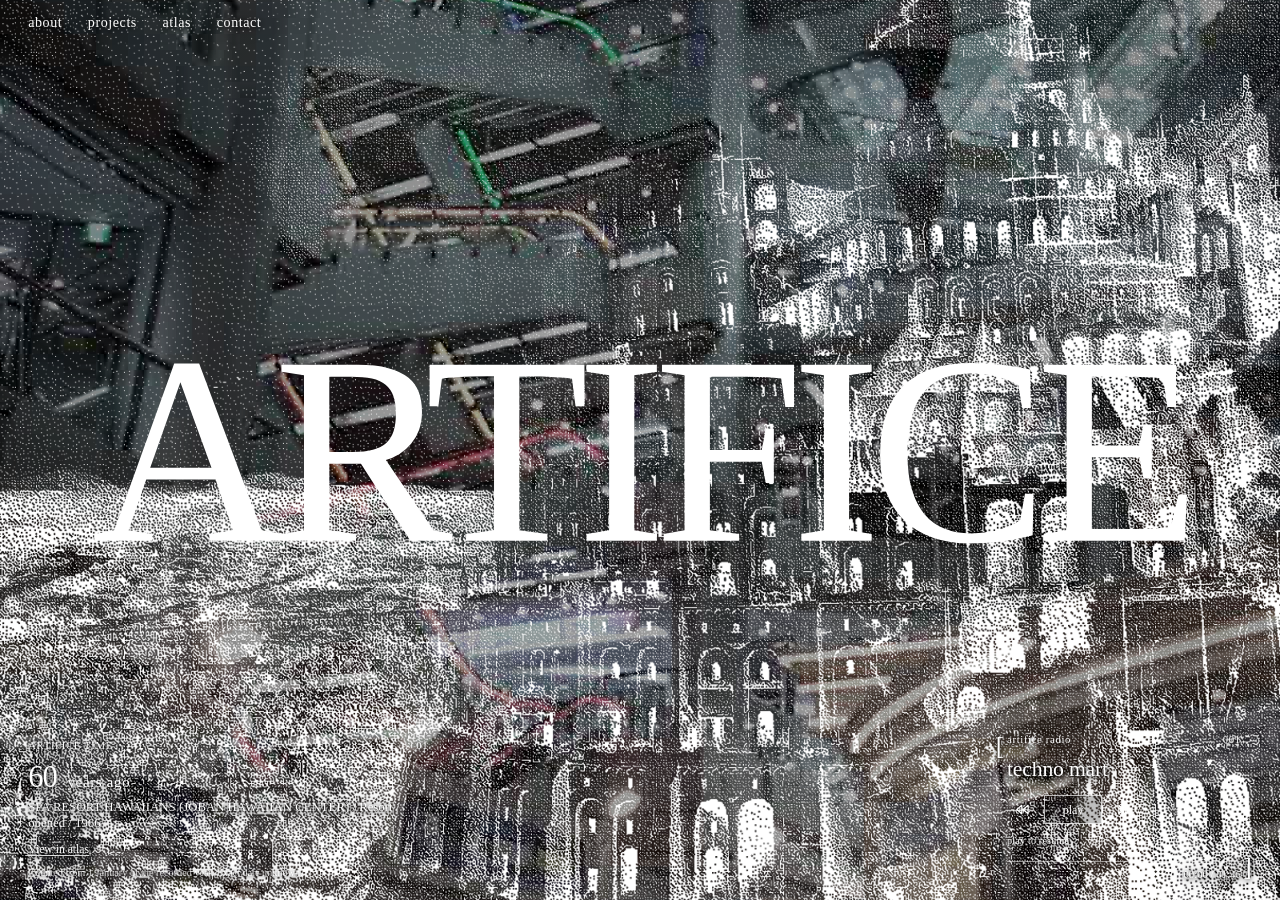
==== index.html @ b35814a7 "Show whole years ago on homepage architecture clock" ====
<!doctype html>
<html lang="en">
  <head>
    <meta charset="UTF-8" />
    <meta name="viewport" content="width=device-width, initial-scale=1.0" />
    <meta
      name="description"
      content="ARTIFICE is an architectural and artistic research practice studying the absurd world we have inherited."
    />
    <meta name="theme-color" content="#111111" />
    <title>ARTIFICE</title>
    <link rel="stylesheet" href="styles.css?v=20261010-radio-brackets" />
    
  <link rel="stylesheet" href="mobile-v3.css?v=3"><link rel="icon" type="image/svg+xml" href="favicon-artifice-a-20261012.svg"><link rel="shortcut icon" type="image/svg+xml" href="favicon-artifice-a-20261012.svg"></head>

  <body class="home-page">
    <header class="site-header">
      <a class="wordmark" href="#top" aria-label="ARTIFICE, home">
        <span>ARTIFICE</span>
      </a>
      <nav aria-label="Main navigation">
        <a href="about.html">about</a>
        <a href="projects.html">projects</a>
        <a href="atlas.html">atlas</a>
        <a href="contact.html">contact</a>
      </nav>
    </header>

    <main id="top">
      <section class="hero" aria-labelledby="hero-title">
        <video
          class="hero-film"
          autoplay
          muted
          loop
          playsinline
          preload="none"
          poster="assets/home-preview.jpg"
          aria-hidden="true"
        >
          <source data-src="assets/home-film.mp4" type="video/mp4" />
        </video>
        <div class="hero-film-mobile" aria-hidden="true"></div>
        <div class="hero-babel-overlay" aria-hidden="true"></div>
        <div class="film-shade" aria-hidden="true"></div>
        <div class="hero-content">
          <h1 id="hero-title">ARTIFICE</h1>
        </div>
        <aside class="artifice-time" aria-label="ARTIFICE time archive">
          <p class="time-small">ARTIFICE TIME <span class="time-sequence" id="time-sequence">01</span></p>
          <p class="time-elapsed"><span id="time-elapsed">0</span><span class="time-unit"> years ago</span></p>
          <p class="time-place" id="time-place">Architecture, time and memory</p>
          <a class="time-link" id="time-link" href="atlas.html">View in atlas</a>
          <p class="time-method">Counted from 1 January of the recorded year. Exact date unknown.</p>
        </aside>
        <div class="artifice-radio radio-bracketed-home" aria-label="ARTIFICE radio"><span class="home-radio-open" aria-hidden="true">[</span>
          <p class="radio-small">artifice radio <span id="radio-sequence">001</span></p>
          <p class="radio-track">techno mart</p>
          <div class="radio-controls">
            <button class="radio-skip" id="radio-previous" type="button" aria-label="Previous recording" title="Previous recording"><svg class="radio-control-icon" viewBox="0 0 24 24" width="17" height="17" fill="none" stroke="currentColor" stroke-width="1.7" stroke-linejoin="round" stroke-linecap="square" aria-hidden="true"><path d="M11 6 4 12l7 6V6Zm9 0-7 6 7 6V6Z"/></svg></button>
            <button class="sound-toggle" id="sound-toggle" type="button" aria-label="Play recording" aria-pressed="false">play</button>
            <button class="radio-skip" id="radio-next" type="button" aria-label="Next recording" title="Next recording"><svg class="radio-control-icon" viewBox="0 0 24 24" width="17" height="17" fill="none" stroke="currentColor" stroke-width="1.7" stroke-linejoin="round" stroke-linecap="square" aria-hidden="true"><path d="m4 6 7 6-7 6V6Zm9 0 7 6-7 6V6Z"/></svg></button>
          </div>
          <p class="radio-status" id="radio-status" role="status">press play to listen</p>
          <div class="radio-progress" aria-hidden="true"><div id="radio-progress-fill"></div></div>
          <p class="radio-clock" id="radio-clock">00:00 / 00:00</p><span class="home-radio-close" aria-hidden="true">]</span>
        </div>
        <audio id="home-soundtrack" src="assets/artifice-ambient.mp3" preload="metadata" autoplay loop></audio>
      </section>
    </main>
    <script>
      const film = document.querySelector(".hero-film");
      const desktopFilm = window.matchMedia("(min-width: 781px) and (prefers-reduced-motion: no-preference)");
      function startDesktopFilm() {
        if (!desktopFilm.matches) return;
        const source = film.querySelector("source");
        if (!source.src) {
          source.src = source.dataset.src;
          film.load();
        }
        film.playbackRate = 0.5;
        film.play().catch(() => {});
      }
      startDesktopFilm();
      desktopFilm.addEventListener("change", startDesktopFilm);

      // The Atlas records years, not complete construction dates. Count
      // from January 1 of the recorded year as an explicit convention.
      // Nine decimals ensure that the time visibly changes in real time.
      import("./content/places.js?v=20261010-photos-142").then(({ seedPlaces }) => {
        const candidates = seedPlaces.filter(place =>
          Number.isInteger(place.clockYear ?? Number(place.year)) &&
          (place.clockYear ?? Number(place.year)) <= new Date().getFullYear() &&
          (place.clockYear ?? Number(place.year)) >= 1800 &&
          place.id && place.name
        );
        const timeElapsed = document.getElementById("time-elapsed");
        const timePlace = document.getElementById("time-place");
        const timeLink = document.getElementById("time-link");
        const sequence = document.getElementById("time-sequence");
        if (!candidates.length) {
          timeElapsed.textContent = "ARCHIVE IN PROGRESS";
          document.querySelector(".time-unit").hidden = true;
          return;
        }

        const averageYearMilliseconds = 365.2425 * 24 * 60 * 60 * 1000;
        let queue = [];
        let activePlace = null;
        let counter = 0;
        function updateElapsed() {
          if (!activePlace || document.hidden) return;
          const startingPoint = Date.UTC((activePlace.clockYear ?? Number(activePlace.year)), 0, 1);
          const years = Math.max(0, (Date.now() - startingPoint) / averageYearMilliseconds);
          timeElapsed.textContent = String(Math.floor(years));
        }
        function nextPlace() {
          if (!queue.length) {
            queue = [...candidates];
            for (let i = queue.length - 1; i > 0; i--) {
              const j = Math.floor(Math.random() * (i + 1));
              [queue[i], queue[j]] = [queue[j], queue[i]];
            }
          }
          if (queue.length > 1 && activePlace && queue[queue.length - 1].id === activePlace.id) {
            [queue[0], queue[queue.length - 1]] = [queue[queue.length - 1], queue[0]];
          }
          activePlace = queue.pop();
          timePlace.textContent = activePlace.name.toUpperCase() + " / " + (activePlace.clockEvent || "Construction / opening") + " / " + (activePlace.clockYear ?? activePlace.year);
          timeLink.href = "atlas-place.html?id=" + encodeURIComponent(activePlace.id);
          sequence.textContent = String(++counter).padStart(2, "0");
          updateElapsed();
        }
        nextPlace();
        setInterval(updateElapsed, 50);
        setInterval(nextPlace, 5000);
        document.addEventListener("visibilitychange", updateElapsed);
      }).catch(() => {
        document.getElementById("time-elapsed").textContent = "ATLAS UNAVAILABLE";
        document.querySelector(".time-unit").hidden = true;
      });
    </script>
  <script defer src="scripts/radio-v3.js?v=20261012-radio-baseline6"></script>
  </body>
</html>
---- styles.css ----
:root { --page-pad: clamp(1rem, 2.2vw, 2rem); }
* { box-sizing: border-box; }
html, body { width: 100%; min-height: 100%; margin: 0; background: #fff; }
body { color: #fff; font-family: "Times New Roman", Times, serif; }
.home-page { height: 100svh; overflow: hidden; }
.site-header { position: fixed; z-index: 10; top: 0; left: 0; width: 100%; display: flex; align-items: center; justify-content: space-between; padding: .85rem var(--page-pad); color: #fff; }
.wordmark, nav span, nav a { color: inherit; font-size: .82rem; letter-spacing: .04em; text-decoration: none; text-transform: uppercase; }
.wordmark { display: flex; align-items: baseline; gap: .55rem; font-weight: 400; }
.wordmark span:first-child { font-weight: 400; }
.wordmark span:last-child { font-size: .68rem; }
nav { display: flex; gap: clamp(.8rem, 2vw, 2rem); }
nav span, nav a { opacity: .76; font-weight: 400; text-transform: none; }
nav a:hover, nav a:focus-visible, nav a[aria-current="page"] { opacity: 1; }
.hero { position: relative; width: 100%; height: 100svh; overflow: hidden; background: #050505; }
.hero-film, .hero-film-mobile { position: absolute; inset: 0; width: 100%; height: 100%; object-fit: cover; object-position: center; filter: saturate(.76) contrast(1.05) brightness(.72); }
.hero-film-mobile { display: none; background-position: center; background-size: cover; }
.film-shade { position: absolute; inset: 0; background: radial-gradient(circle at center, rgba(0,0,0,.04), rgba(0,0,0,.28)), rgba(0,0,0,.08); }
.hero-content { position: absolute; z-index: 2; top: 50%; left: 50%; width: min(88vw, 54rem); max-height: calc(100svh - 7rem); display: flex; flex-direction: column; align-items: center; gap: 3rem; transform: translate(-50%, -50%); }
.hero h1 { margin: 0; font-size: clamp(4.2rem, 8.5vw, 8rem); font-weight: normal; font-synthesis: none; line-height: .8; letter-spacing: -.025em; text-align: center; }
.manifesto { width: 100%; overflow: auto; font-size: clamp(1rem, 1.35vw, 1.22rem); line-height: 1.25; text-align: left; text-shadow: 0 1px 6px rgba(0,0,0,.55); scrollbar-width: none; }
.manifesto::-webkit-scrollbar { display: none; }
.manifesto p { break-inside: avoid; margin: 0; }
.manifesto-lead { margin-bottom: 1.2em !important; font-size: inherit; line-height: inherit; }
.manifesto-lead span { display: block; }
.manifesto-lead span + span { margin-top: 0; }
.closing-statement { padding-top: 0; }
.hero-caption { position: absolute; z-index: 2; bottom: var(--page-pad); left: var(--page-pad); margin: 0; font-size: .78rem; }
.sound-toggle { position: absolute; z-index: 3; right: var(--page-pad); bottom: calc(var(--page-pad) + env(safe-area-inset-bottom)); padding: 0; border: 0; background: none; color: #fff; font: .82rem "Times New Roman", Times, serif; cursor: pointer; }
.sound-toggle:hover, .sound-toggle:focus-visible { text-decoration: underline; text-underline-offset: .2em; }
.contact-page { min-height: 100svh; height: auto; overflow: visible; background: #fff; color: #111; }
.contact-page .site-header { color: #111; }
.contact-content { min-height: 100svh; padding: 20svh clamp(2rem, 4vw, 5rem) 5rem; display: grid; grid-template-columns: minmax(0, 1fr) minmax(0, 1fr); align-items: center; gap: clamp(2rem, 6vw, 7rem); }
.contact-list { display: flex; flex-direction: column; align-items: flex-start; gap: clamp(2rem, 5vh, 3.5rem); }
.contact-entry { display: flex; flex-direction: column; align-items: flex-start; gap: .55rem; }
.contact-entry h1, .contact-entry h2 { margin: 0; font-size: clamp(1rem, 1.25vw, 1.35rem); font-weight: 400; line-height: 1.15; }
.contact-entry a { color: inherit; font-size: clamp(1rem, 1.25vw, 1.35rem); text-decoration: none; }
.contact-instagram { color: inherit; font-size: clamp(1rem, 1.25vw, 1.35rem); text-decoration: none; }
.contact-entry a:hover, .contact-entry a:focus-visible, .contact-instagram:hover, .contact-instagram:focus-visible { text-decoration: underline; text-underline-offset: .2em; }
.contact-photo { display: block; width: min(100%, 32rem); height: auto; justify-self: center; align-self: start; }
.about-content { min-height: 100svh; padding: 33svh clamp(2rem, 4vw, 5rem) 5rem; font-size: clamp(1.5rem, 2.05vw, 2.25rem); line-height: 1.23; }
.about-content p { margin: 0; }
.about-members { margin-bottom: 3.4em; }
.about-location { margin-bottom: 1.2em !important; }
.about-podcast { max-width: 34rem; }
.about-podcast a { color: inherit; text-decoration: none; }
.about-podcast a:hover, .about-podcast a:focus-visible { text-decoration: underline; text-underline-offset: .12em; }
.podcast-platforms { display: inline-block; margin-top: .5em; }
.projects-page { overflow: auto; height: auto; min-height: 100svh; }
.project-content { padding: clamp(8rem, 17vh, 14rem) var(--page-pad) 7rem; }
.project-heading { margin-bottom: 2rem; }
.project-heading p { margin: 0 0 .45rem; font-size: .8rem; }
.project-heading h1 { margin: 0; font-size: clamp(2.3rem, 4.7vw, 5rem); font-weight: 400; line-height: 1; }
.project-gallery { width: 100%; }
.project-frame { width: 100%; height: min(56svh, 36rem, 34vw); display: flex; justify-content: center; align-items: center; overflow: hidden; cursor: e-resize; }
.project-frame img { display: block; width: auto; height: 100%; max-width: 100%; object-fit: contain; }
.project-frame:focus-visible { outline: 1px solid currentColor; outline-offset: .3rem; }
.project-gallery-meta { display: flex; align-items: baseline; gap: 1.4rem; padding-top: .65rem; font-size: .8rem; }
.project-counter { font-variant-numeric: tabular-nums; white-space: nowrap; }
.project-caption { color: #555; }
.project-description { margin-top: 5rem; max-width: 52rem; font-size: clamp(1.05rem, 1.3vw, 1.3rem); line-height: 1.35; }
.project-description p { margin: 0 0 1.2em; }
@media (max-width: 780px) {
  .site-header { align-items: flex-start; }
  nav { display: grid; gap: .08rem; text-align: right; }
  .wordmark { display: grid; gap: 0; }
  .hero-film { display: none; }
  .hero-film-mobile { display: block; background-image: url("assets/home-film-mobile.webp"); }
  .hero-content { top: 5.5rem; bottom: 2rem; left: 50%; width: calc(100% - 2 * var(--page-pad)); max-height: none; justify-content: center; gap: 2rem; transform: translateX(-50%); }
  .hero h1 { font-size: clamp(3.5rem, 18vw, 5.5rem); line-height: .8; }
  .manifesto { overflow: auto; font-size: clamp(.8rem, 3vw, .95rem); line-height: 1.2; scrollbar-width: none; }
  .manifesto p { margin-bottom: 0; }
  .manifesto-lead { margin-bottom: 1.2em !important; }
  .hero-caption { display: none; }
  .sound-toggle { bottom: calc(1rem + env(safe-area-inset-bottom)); }
  .contact-content { display: flex; flex-direction: column; align-items: flex-start; gap: 2rem; padding: 25svh var(--page-pad) 3rem; }
  .contact-list { gap: 1.5rem; }
  .contact-entry { gap: .35rem; }
  .contact-photo { width: 100%; max-height: 28svh; object-fit: cover; object-position: center 70%; }
  .about-content { padding: 27svh var(--page-pad) 3rem; font-size: clamp(1.35rem, 5vw, 1.8rem); }
  .about-members { margin-bottom: 2.7em; }
  .project-content { padding-top: 22svh; padding-bottom: 4rem; }
  .project-heading h1 { font-size: clamp(2.1rem, 9vw, 3.3rem); }
  .project-frame { height: 43svh; cursor: pointer; }
  .project-gallery-meta { gap: .8rem; }
  .project-description { margin-top: 3rem; }
}
@media (prefers-reduced-motion: reduce) { .hero-film { display: none; } .hero-film-mobile { display: block; background-image: url("assets/home-preview.jpg"); } }

/* Dialogue Machine project: compact top spacing and Atlas place link */
.projects-page .project-content{padding-top:clamp(5.8rem,9vh,7.8rem)}
.project-atlas-link{display:inline-flex;align-items:center;gap:.4rem;color:inherit;text-decoration:none;border-bottom:1px solid transparent}
.project-atlas-link:hover,.project-atlas-link:focus-visible{border-bottom-color:currentColor}
.project-atlas-dot{display:inline-block;width:8px;height:8px;flex:none;background:#ce231a;border-radius:50%}
@media(max-width:780px){.projects-page .project-content{padding-top:clamp(7rem,16svh,9rem)}}

/* Automatic ARTIFICE projects index (edit content/projects.js, not this markup) */
.project-index-section{padding-top:5rem;max-width:62rem}
.project-index-section h2{margin:0 0 1rem;font-size:.85rem;font-weight:normal;text-transform:uppercase;letter-spacing:.05em}
.project-index{display:grid;grid-template-columns:repeat(2,minmax(0,1fr));gap:.4rem 2.5rem}
.project-index a{display:block;padding:.9rem 0;border-top:1px solid #ccc;text-decoration:none;color:inherit;font-size:1.05rem}
.project-index a[aria-current="page"]{color:#666}
.project-index a:hover,.project-index a:focus-visible{background:#f8ed9a}
.atlas-place-figure{margin:0;max-width:100%}
.atlas-place-figure img{display:block;width:100%;height:auto;max-height:65svh;object-fit:contain}
.atlas-place-figure figcaption{margin-top:.6rem;font-size:.85rem}
.atlas-place-image-nav{display:flex;justify-content:space-between;align-items:center;gap:1rem;margin:1rem 0}
.atlas-place-image-nav button{background:#fff;border:0;border-bottom:1px solid #111;color:inherit;font:inherit;cursor:pointer}
.atlas-place-image-nav button[hidden]{display:none}
.atlas-place-no-images{padding:6rem 0;border-top:1px solid #ddd;border-bottom:1px solid #ddd}
@media(max-width:780px){.project-index{grid-template-columns:1fr}.project-index-section{padding-top:3rem}}

/* A quiet About page: white, unframed text that moves through the page. */
html,body{background:#fff}
.about-poem-page{background:#fff;color:#111}
.about-poem{padding:clamp(8rem,17vh,12rem) var(--page-pad) clamp(7rem,16vh,12rem);width:100%;overflow:hidden}
.about-poem-title{font-size:clamp(1.7rem,2.5vw,2.6rem);font-weight:400;letter-spacing:-.015em;margin:0 0 clamp(5rem,12vh,9rem)}
.about-poem-grid,.about-fragments,.about-people-cloud{display:grid;grid-template-columns:repeat(12,minmax(0,1fr));column-gap:clamp(.4rem,1vw,1.5rem)}
.about-poem-grid p,.about-fragments p,.about-people-cloud p{margin:0;font-weight:400}
.poem-fragment{line-height:1.03;letter-spacing:-.025em}
.poem-artifices{grid-column:2 / 8;font-size:clamp(2.3rem,4.3vw,5rem)}
.poem-memory{grid-column:7 / 13;font-size:clamp(1.7rem,3.1vw,3.5rem);margin-top:clamp(6rem,14vh,13rem)!important}
.poem-ruins{grid-column:3 / 10;font-size:clamp(2rem,4vw,4.5rem);margin-top:clamp(9rem,21vh,20rem)!important;line-height:1.08}
.about-fragments{margin-top:clamp(11rem,24vh,23rem);row-gap:clamp(6rem,13vh,13rem)}
.about-fragment{font-size:clamp(1.18rem,1.7vw,1.72rem);line-height:1.32;letter-spacing:-.01em}
.about-fragment-first{grid-column:2 / 7}
.about-fragment-second{grid-column:8 / 13}
.about-fragment-third{grid-column:4 / 10}
.about-people-cloud{margin-top:clamp(11rem,22vh,22rem);row-gap:clamp(7rem,16vh,16rem)}
.about-names{grid-column:2 / 7;font-size:clamp(1.35rem,2.1vw,2.25rem);line-height:1.2}
.about-names span{color:#666;font-size:.8em}
.about-cities{grid-column:9 / 12;font-size:clamp(1.1rem,1.45vw,1.5rem);line-height:1.4}
.about-podcast-cloud{grid-column:4 / 10;font-size:clamp(1.1rem,1.5vw,1.55rem);line-height:1.28}
.about-podcast-links{display:flex;gap:1.5rem;margin-top:1.5rem;flex-wrap:wrap;font-size:.82em}
.about-podcast-links a,.about-podcast-links a:visited{color:#0000ee;text-decoration:underline;text-underline-offset:0}
.about-contact-cloud a{color:inherit;text-decoration:none}
.about-podcast-links a:hover,.about-contact-cloud a:hover,.about-podcast-links a:focus-visible,.about-contact-cloud a:focus-visible{text-decoration:underline;text-underline-offset:.15em}
.about-contact-cloud{grid-column:7 / 13;font-size:clamp(1.25rem,2vw,2rem);overflow-wrap:anywhere}
/* Other pages maintain white backgrounds rather than the previous cream. */
.research-notes-page{background:#fff;color:#111}
.research-notes{padding:clamp(8rem,17vh,12rem) var(--page-pad) 10rem}
.research-notes h1{font-size:clamp(1.8rem,2.5vw,2.5rem);font-weight:400;margin:0 0 8rem}
.research-lead{font-size:clamp(1.7rem,3.2vw,3.6rem);max-width:800px;line-height:1.12;letter-spacing:-.025em;margin:0 0 12rem 10%}
.research-sites{display:grid;grid-template-columns:repeat(12,minmax(0,1fr));row-gap:8rem}
.research-sites article{grid-column:2 / 7}
.research-sites article:nth-child(2){grid-column:7 / 12}
.research-sites article:nth-child(3){grid-column:4 / 10}
.research-sites h2{font-size:clamp(1.7rem,2.7vw,3rem);font-weight:400;margin:0 0 .9rem}
.research-sites h2 a{color:inherit;text-decoration:none}
.research-sites h2 a:hover{text-decoration:underline;text-underline-offset:.1em}
.research-sites p{font-size:clamp(1rem,1.3vw,1.4rem);max-width:370px;line-height:1.3;margin:0}
.research-footnote{font-size:1rem;max-width:600px;margin:10rem 0 0 23%;line-height:1.4}
@media(max-width:780px){
 .about-poem{padding-top:clamp(8rem,20vh,10rem)}
 .about-poem-title{margin-bottom:5.5rem}
 .about-poem-grid,.about-fragments,.about-people-cloud{grid-template-columns:repeat(6,minmax(0,1fr));column-gap:.55rem}
 .poem-artifices{grid-column:1 / 6}
 .poem-memory{grid-column:2 / 7;margin-top:7rem!important}
 .poem-ruins{grid-column:1 / 6;margin-top:9rem!important}
 .about-fragments{row-gap:6rem;margin-top:12rem}
 .about-fragment-first{grid-column:1 / 6}
 .about-fragment-second{grid-column:2 / 7}
 .about-fragment-third{grid-column:1 / 6}
 .about-people-cloud{row-gap:5.5rem;margin-top:10rem}
 .about-names{grid-column:1 / 6}
 .about-cities{grid-column:4 / 7}
 .about-podcast-cloud{grid-column:1 / 7}
 .about-contact-cloud{grid-column:1 / 7}
 .research-lead{margin:0 0 8rem}
 .research-sites{grid-template-columns:1fr;row-gap:5rem}
 .research-sites article,.research-sites article:nth-child(2),.research-sites article:nth-child(3){grid-column:1}
 .research-sites article:nth-child(2){margin-left:12%}
 .research-sites article:nth-child(3){margin-left:5%}
 .research-footnote{margin:7rem 0 0}
}

/* Original transparent Babel drawing layered over the homepage film. */
.hero-babel-overlay {
  position: absolute;
  inset: 0;
  z-index: 2;
  pointer-events: none;
  background: url("assets/home/babel2%20transparent.png") center / cover no-repeat;
  opacity: 1;
}
.hero .film-shade { z-index: 1; pointer-events: none; }
.hero .hero-content, .hero .hero-caption { z-index: 3; }
.hero .sound-toggle { z-index: 4; }

/* Full-screen title on the homepage; the film, Babel artwork and sound remain intact. */
.home-page .site-header { justify-content: flex-start; }
.home-page .site-header .wordmark { display: none; }
.home-page .hero-content {
  top: 50%;
  bottom: auto;
  left: 50%;
  width: 100%;
  max-height: none;
  padding: 0 1vw;
  gap: 0;
  transform: translate(-50%, -50%);
}
.home-page .hero h1 {
  font-size: clamp(3rem, 21vw, 42rem);
  font-weight: 400;
  letter-spacing: -.045em;
  line-height: .76;
  white-space: nowrap;
  margin: 0;
}
/* Relocated original manifesto on the white About page. */
.about-poem-title { margin-bottom: clamp(3rem, 6vh, 5rem); }
.about-manifesto {
  width: min(53rem, 83%);
  margin: 0 0 clamp(8rem, 19vh, 15rem) clamp(1rem, 9vw, 12rem);
  font-size: clamp(1.1rem, 1.55vw, 1.55rem);
  line-height: 1.33;
}
.about-manifesto p { margin: 0 0 1.25em; }
.about-manifesto p:first-child {
  font-size: clamp(1.3rem, 2.2vw, 2.25rem);
  line-height: 1.16;
  margin-bottom: 1.3em;
}
.about-manifesto p:first-child span { display: block; }
@media (max-width: 780px) {
  .home-page .hero-content {
    top: 50%;
    bottom: auto;
    padding: 0 1vw;
    transform: translate(-50%, -50%);
  }
  .home-page .hero h1 { font-size: 21vw; }
  .about-manifesto {
    width: 100%;
    margin: 0 0 8rem;
    font-size: 1.12rem;
    line-height: 1.38;
  }
  .about-manifesto p:first-child { font-size: clamp(1.35rem, 5vw, 1.85rem); }
}

/* Homepage navigation: upper left, legible over video and original PNG. */
.home-page .site-header nav {
  display: flex;
  flex-wrap: wrap;
  align-items: center;
  justify-content: flex-start;
  gap: clamp(.9rem, 2vw, 1.8rem);
  text-align: left;
}
.home-page .site-header nav a {
  color: #fff;
  opacity: 1;
  font-size: .88rem;
  text-shadow: 0 1px 6px rgba(0,0,0,.98), 0 0 18px rgba(0,0,0,.8);
}
.home-page .site-header nav a:hover,
.home-page .site-header nav a:focus-visible {
  text-decoration: underline;
  text-underline-offset: .22em;
}
@media (max-width: 780px) {
  .home-page .site-header nav {
    display: flex;
    flex-wrap: wrap;
    justify-content: flex-start;
    gap: .65rem 1rem;
    max-width: 100%;
  }
  .home-page .site-header nav a { font-size: .86rem; }
}

/* ARTIFICE Time and Radio, minimalist Times New Roman homepage instruments. */
.artifice-time, .artifice-radio {
  position: absolute;
  bottom: calc(1.25rem + env(safe-area-inset-bottom));
  z-index: 5;
  color: #fff;
  font-family: "Times New Roman", Times, serif;
  text-shadow: 0 1px 5px #000, 0 1px 20px rgba(0,0,0,.75);
}
.artifice-time { left: var(--page-pad); width: min(43vw, 25rem); }
.artifice-radio { right: var(--page-pad); width: min(30vw, 16rem); text-align: left; }
.time-small, .radio-small {
  display: flex;
  justify-content: space-between;
  gap: 1rem;
  margin: 0 0 .7rem;
  font-size: .67rem;
  line-height: 1.2;
  letter-spacing: .06em;
}
.time-elapsed {
  font-size: clamp(1.6rem, 3.15vw, 3.8rem);
  line-height: .95;
  letter-spacing: -.02em;
  margin: 0 0 .5rem;
  font-variant-numeric: tabular-nums;
}
.time-place { margin: 0 0 .4rem; font-size: clamp(.73rem, 1vw, .9rem); line-height: 1.25; }
.time-link { color: inherit; font-size: .73rem; text-decoration: underline; text-underline-offset: .2em; }
.time-link:hover, .time-link:focus-visible { color: #f5e15a; }
.time-method { font-size: .64rem; line-height: 1.25; opacity: .78; margin: .65rem 0 0; }
.radio-track { font-size: clamp(1.1rem, 1.7vw, 1.65rem); margin: 0 0 .75rem; letter-spacing: -.01em; }
.radio-controls { display: flex; align-items: center; gap: .85rem; }
.artifice-radio .sound-toggle {
  position: static;
  z-index: auto;
  flex: none;
  font: inherit;
  border: 1px solid rgba(255,255,255,.7);
  padding: .45rem .6rem;
  font-size: .75rem;
  line-height: 1;
  min-width: 3.6rem;
  background: rgba(0,0,0,.25);
  color: #fff;
}
.artifice-radio .sound-toggle:hover, .artifice-radio .sound-toggle:focus-visible { background: #fff; color: #111; text-decoration: none; }
.radio-status { font-size: .63rem; letter-spacing: .02em; }
.radio-progress { margin-top: .9rem; height: 1px; width: 100%; background: rgba(255,255,255,.5); overflow: hidden; }
#radio-progress-fill { height: 100%; width: 0; background: #fff; transition: width .2s linear; }
.radio-clock { margin: .4rem 0 0; font-size: .67rem; text-align: right; font-variant-numeric: tabular-nums; }
@media (max-width: 780px) {
  .artifice-time, .artifice-radio { bottom: calc(1.25rem + env(safe-area-inset-bottom)); }
  .artifice-time { width: 53%; }
  .artifice-radio { width: 38%; }
  .time-elapsed { font-size: clamp(1.25rem, 6vw, 2.5rem); }
  .time-place { font-size: .7rem; }
  .time-small, .radio-small { font-size: .59rem; }
  .time-method { font-size: .55rem; }
  .radio-track { font-size: .96rem; }
  .radio-status { font-size: .57rem; }
}
@media (max-width: 390px) {
  .artifice-time { width: 52%; }
  .artifice-radio { width: 41%; }
  .time-method { display: none; }
  .radio-controls { gap: .3rem; flex-wrap: wrap; }
}

/* Live years counter and recording transport. */
.time-elapsed { display: flex; align-items: baseline; flex-wrap: wrap; gap: .35em; font-size: clamp(1.3rem,2.4vw,2.8rem); }
#time-elapsed { font-variant-numeric: tabular-nums; letter-spacing: -.035em; }
.time-unit { font-size: .5em; letter-spacing: .03em; }
.radio-controls { gap: .45rem; }
.artifice-radio .radio-skip {
  padding: .4rem .25rem;
  border: 0;
  background: transparent;
  color: #fff;
  font: 1rem "Times New Roman",Times,serif;
  cursor: pointer;
  text-shadow: inherit;
}
.artifice-radio .radio-skip:hover,.artifice-radio .radio-skip:focus-visible { color: #f5e15a; }
.artifice-radio .radio-status { display: block; margin: .6rem 0 0; }
@media(max-width:780px){
 .time-elapsed { font-size: clamp(.99rem,3.9vw,1.7rem); gap: .2em; }
 .radio-controls { flex-wrap: nowrap; justify-content: space-between; }
 .artifice-radio .radio-skip { font-size: 1rem; min-width: 28px; min-height: 34px; }
}

/* Small ARTIFICE Radio dock, fixed above interior white pages. */
.radio-dock{position:fixed;z-index:60;right:var(--page-pad);top:.8rem;width:210px;color:#111;background:rgba(255,255,255,.97);font:12px/1.2 "Times New Roman",Times,serif;padding:.4rem 0 .55rem}
.radio-dock-meta,.radio-dock-row,.radio-dock-bottom{display:flex;justify-content:space-between;align-items:center;gap:.35rem}
.radio-dock-meta{font-size:10px;letter-spacing:.04em;margin-bottom:.3rem}
.radio-dock-track{font-size:13px;white-space:nowrap}
.radio-dock-controls{display:flex;gap:.1rem;align-items:center}
.radio-dock-button{background:none;color:#111;border:0;padding:.2rem .3rem;font:12px "Times New Roman",Times,serif;cursor:pointer;min-height:24px}
.radio-dock-button:hover,.radio-dock-button:focus-visible{text-decoration:underline;text-underline-offset:2px}
.radio-dock-play{min-width:40px}
.radio-dock-bottom{margin-top:.25rem;font-size:10px;font-variant-numeric:tabular-nums}
.radio-dock-progress{height:1px;background:#aaa;flex:1}
.radio-dock-progress span{display:block;height:1px;width:0;background:#111}
.radio-dock-status{display:block;font-size:9px;margin-top:.12rem;color:#555}
@media(max-width:850px){.radio-dock{top:5.4rem;right:var(--page-pad);width:185px;padding:.45rem;background:#fff}}
@media(min-width:851px){.contact-page .site-header{padding-right:250px}}

/* Mobile: one horizontal navigation row and restrained radio placement. */
.radio-control-icon{display:block;pointer-events:none}
.artifice-radio .radio-skip{display:inline-grid;place-items:center;min-width:30px;min-height:32px;color:inherit;font-family:"Times New Roman",Times,serif}
.radio-dock .radio-dock-button{display:inline-grid;place-items:center}
@media(max-width:780px){
  .site-header,.home-page .site-header{
    display:flex;flex-direction:row;align-items:center;justify-content:space-between;
    gap:8px;padding:.8rem var(--page-pad);min-height:44px;
  }
  .site-header .wordmark{display:flex;flex:0 0 auto;white-space:nowrap}
  .home-page .site-header .wordmark{display:none}
  .site-header nav,.home-page .site-header nav{
    display:flex;flex-direction:row;flex-wrap:nowrap;align-items:center;
    justify-content:flex-end;gap:clamp(7px,2.25vw,15px);
    margin-left:auto;min-width:0;white-space:nowrap;text-align:right;
  }
  .site-header nav a,.home-page .site-header nav a{
    font-size:clamp(10px,2.6vw,13px);letter-spacing:0;line-height:1.2;
  }
  .home-page .site-header nav{justify-content:flex-start;margin-left:0}
  .radio-dock{
    position:fixed;top:48px;right:var(--page-pad);
    width:auto;max-width:calc(100vw - 2 * var(--page-pad));
    min-width:176px;padding:.25rem .4rem;background:rgba(255,255,255,.97);
    box-shadow:none;z-index:60;
  }
  .radio-dock-meta,.radio-dock-status,.radio-dock-bottom{display:none}
  .radio-dock-row{gap:8px}
  .radio-dock-track{font-size:11px}
  .radio-dock-controls{gap:1px}
  .radio-dock-button{min-width:26px;min-height:30px;padding:3px}
  .radio-dock-play{min-width:34px}
  .radio-dock .radio-control-icon{width:14px;height:14px}
  .atlas-page .atlas-main{padding-top:clamp(7.5rem,15vh,9rem)}
}
@media(max-width:360px){
 .site-header nav,.home-page .site-header nav{gap:6px}
 .site-header nav a,.home-page .site-header nav a{font-size:10px}
 .site-header .wordmark span,.site-header .wordmark{font-size:11px}
}

/* Homepage radio uses one visual pair of square brackets. */
.home-page .radio-bracketed-home{padding-left:.7rem;padding-right:.7rem}
.home-page .home-radio-open,.home-page .home-radio-close{position:absolute;font:clamp(1.1rem,2vw,1.8rem)/1 "Times New Roman",Times,serif;pointer-events:none}
.home-page .home-radio-open{top:0;left:0}
.home-page .home-radio-close{bottom:0;right:0}
.home-page .radio-bracketed-home .radio-small,.home-page .radio-bracketed-home .radio-track,.home-page .radio-bracketed-home .sound-toggle,.home-page .radio-bracketed-home .radio-status{text-transform:lowercase}

/* ARTIFICE project selector: show the full project index before a project's images. */
.projects-page .project-index-intro {
  padding-top: 0;
  margin-bottom: clamp(2rem, 3.5vw, 3.25rem);
  max-width: 100%;
}
.projects-page .project-index-intro h2 {
  margin: 0 0 .55rem;
  font-size: .78rem;
  letter-spacing: .02em;
  font-weight: 400;
  text-transform: lowercase;
}
.projects-page .project-index-intro .project-index {
  display: grid;
  grid-template-columns: repeat(2, minmax(0, 1fr));
  gap: 0 clamp(1rem, 3vw, 3rem);
  max-width: 76rem;
}
.projects-page .project-index-intro .project-index a {
  display: block;
  margin: 0;
  padding: .85rem 0;
  font-size: clamp(.96rem, 1.25vw, 1.15rem);
  border-top: 1px solid #bdbdbd;
  overflow-wrap: break-word;
}
.projects-page .project-index-intro .project-index a[aria-current="page"] {
  color: #111;
  border-top-color: #111;
  font-style: italic;
}
@media (max-width: 780px) {
  .projects-page .project-index-intro { margin-bottom: 2rem; }
  .projects-page .project-index-intro .project-index { grid-template-columns: 1fr; }
  .projects-page .project-index-intro .project-index a { padding: .65rem 0; font-size: .99rem; }
}
---- mobile-v3.css ----
/* ARTIFICE mobile layout, isolated from legacy mobile styles. */
@media (max-width: 850px) {
 html,body { overflow-x:hidden; }
 .site-header,.home-page .site-header {
  position:fixed!important;top:0!important;left:0!important;right:0!important;
  display:flex!important;flex-flow:row nowrap!important;align-items:center!important;
  justify-content:space-between!important;gap:8px!important;
  min-height:48px!important;padding:10px 14px!important;width:100%!important;
  background:#fff!important;color:#111!important;z-index:90!important;
 }
 .site-header .wordmark { display:inline-flex!important;flex:0 0 auto!important;white-space:nowrap!important; }
 .home-page .site-header { background:transparent!important;color:#fff!important; }
 .home-page .site-header .wordmark { display:none!important; }
 .site-header nav,.home-page .site-header nav {
  display:flex!important;flex-flow:row nowrap!important;align-items:center!important;
  justify-content:flex-end!important;text-align:right!important;gap:clamp(7px,2.4vw,13px)!important;
  margin:0 0 0 auto!important;min-width:0!important;white-space:nowrap!important;
 }
 .site-header nav a,.home-page .site-header nav a {
  display:inline-block!important;white-space:nowrap!important;
  font:clamp(10px,2.6vw,13px)/1.2 "Times New Roman",Times,serif!important;
  letter-spacing:0!important;opacity:1!important;
 }
 body:not(.home-page) .site-header nav a { color:#111!important; }
 .projects-page .project-content { padding-top:112px!important; }
 .projects-page .project-heading { margin-bottom:18px!important; }
 .projects-page .project-gallery { margin-top:0!important; }
 .projects-page .project-frame {
  height:auto!important;min-height:0!important;max-height:none!important;
  overflow:visible!important;display:flex!important;align-items:center!important;
  justify-content:center!important;
 }
 .projects-page .project-frame img {
  display:block!important;width:auto!important;height:auto!important;
  max-width:100%!important;max-height:65svh!important;object-fit:contain!important;
 }
 .atlas-page .atlas-main { padding-top:116px!important; }
 .about-poem-page .about-poem,.contact-page:not(.projects-page):not(.atlas-page) .contact-content {padding-top:max(120px,16vh)!important;}
 .radio-dock {
  position:fixed!important;top:48px!important;right:0!important;left:0!important;
  width:100%!important;min-width:0!important;max-width:none!important;
  padding:5px 14px!important;z-index:89!important;
  background:#fff!important;box-shadow:none!important;
  border:0!important;min-height:36px!important;
  color:#111!important;text-shadow:none!important;
 }
 .radio-dock-row {display:flex!important;align-items:center!important;justify-content:flex-end!important;gap:12px!important}
 .radio-dock-track {font:11px/1.2 "Times New Roman",Times,serif!important;white-space:nowrap!important}
 .radio-dock-controls {display:flex!important;align-items:center!important;gap:2px!important}
 .radio-dock-button {min-width:31px!important;min-height:28px!important;display:grid!important;place-items:center!important;font:11px "Times New Roman",Times,serif!important;color:#111!important;background:none!important;border:0!important}
 .radio-dock-meta,.radio-dock-status,.radio-dock-bottom {display:none!important}
 .radio-dock .radio-control-icon{display:block!important;width:16px!important;height:16px!important;fill:none!important;stroke:#111!important}
}
@media(max-width:365px){
 .site-header,.home-page .site-header{padding-left:9px!important;padding-right:9px!important}
 .site-header nav,.home-page .site-header nav{gap:6px!important}
 .site-header nav a,.home-page .site-header nav a{font-size:10px!important}
 .wordmark,.wordmark span{font-size:10px!important}
}
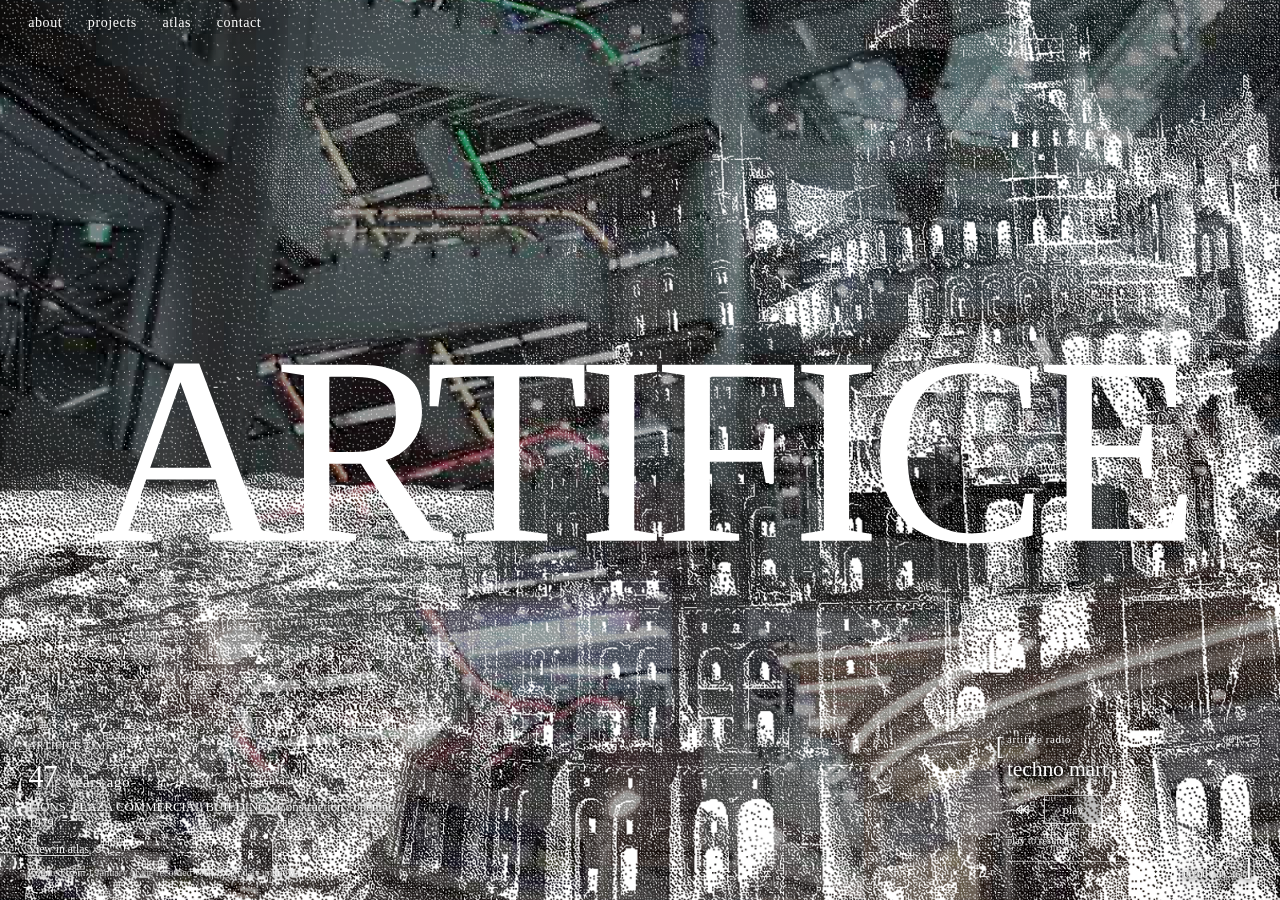
==== commit e0073086: "Replace homepage film with C0935_2 and cover viewport responsively" ====
--- a/index.html
+++ b/index.html
@@ -9,7 +9,7 @@
     />
     <meta name="theme-color" content="#111111" />
     <title>ARTIFICE</title>
-    <link rel="stylesheet" href="styles.css?v=20261010-radio-brackets" />
+    <link rel="stylesheet" href="styles.css?v=20261020-home-video" />
     
   <link rel="stylesheet" href="mobile-v3.css?v=3"><link rel="icon" type="image/svg+xml" href="favicon-artifice-a-20261012.svg"><link rel="shortcut icon" type="image/svg+xml" href="favicon-artifice-a-20261012.svg"></head>
 
@@ -38,7 +38,7 @@
           poster="assets/home-preview.jpg"
           aria-hidden="true"
         >
-          <source data-src="assets/home-film.mp4" type="video/mp4" />
+          <source data-src="assets/home/C0935_2.mp4" type="video/mp4" />
         </video>
         <div class="hero-film-mobile" aria-hidden="true"></div>
         <div class="hero-babel-overlay" aria-hidden="true"></div>
@@ -70,7 +70,7 @@
     </main>
     <script>
       const film = document.querySelector(".hero-film");
-      const desktopFilm = window.matchMedia("(min-width: 781px) and (prefers-reduced-motion: no-preference)");
+      const desktopFilm = window.matchMedia("(prefers-reduced-motion: no-preference)");
       function startDesktopFilm() {
         if (!desktopFilm.matches) return;
         const source = film.querySelector("source");
--- a/styles.css
+++ b/styles.css
@@ -462,3 +462,9 @@
   .projects-page .project-index-intro .project-index { grid-template-columns: 1fr; }
   .projects-page .project-index-intro .project-index a { padding: .65rem 0; font-size: .99rem; }
 }
+
+/* Full-bleed homepage video on desktop and mobile. */
+.home-page .hero-film{display:block;width:100%;height:100%;object-fit:cover;object-position:center center}
+.home-page .hero-film-mobile{display:none}
+@media(max-width:780px){.home-page .hero-film{display:block;object-fit:cover;object-position:center center}.home-page .hero-film-mobile{display:none}}
+@media(prefers-reduced-motion:reduce){.home-page .hero-film{display:none}.home-page .hero-film-mobile{display:block;background-image:url("assets/home-preview.jpg");background-size:cover;background-position:center}}
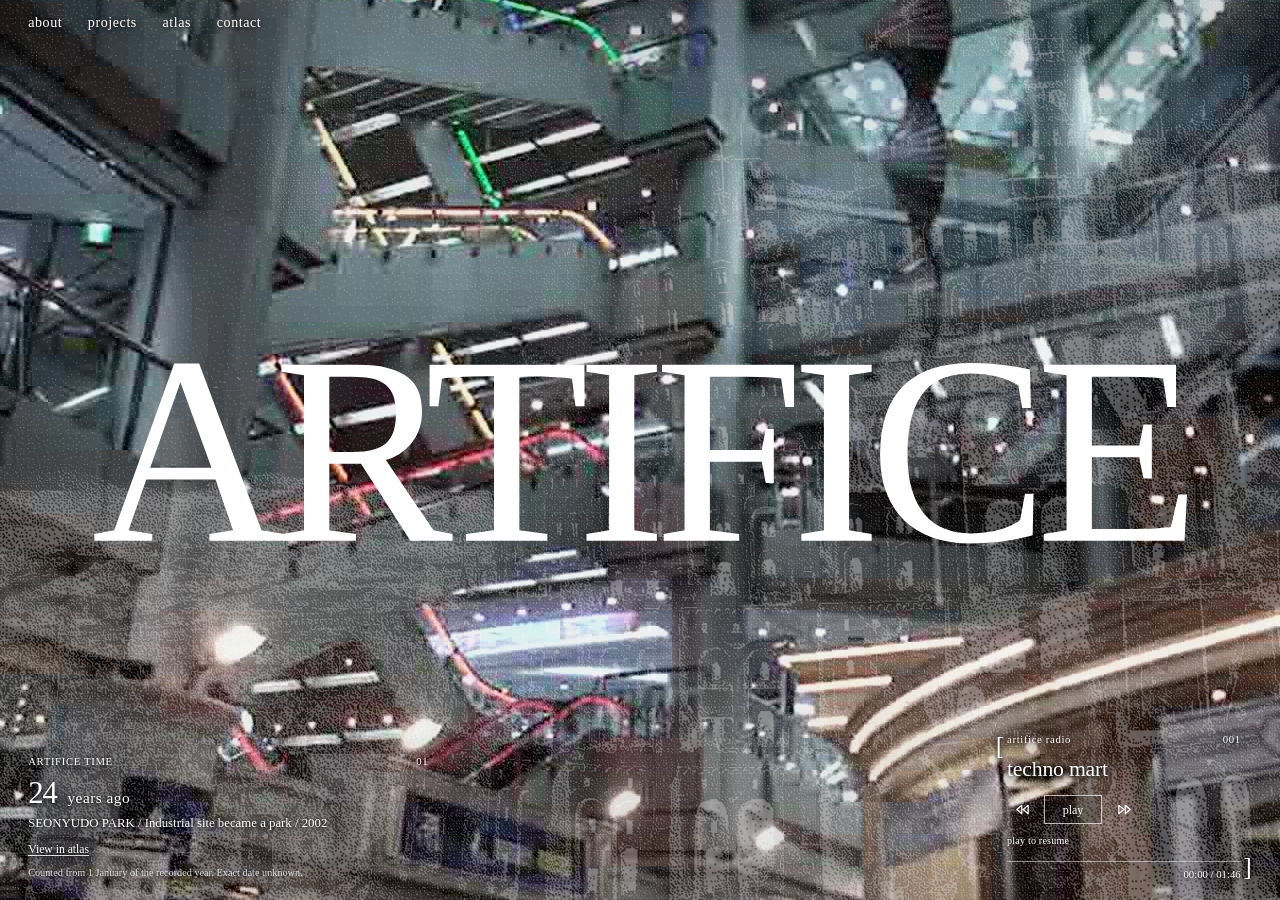
==== commit cf30dee1: "Refresh homepage CSS for Babel opacity adjustment" ====
--- a/index.html
+++ b/index.html
@@ -9,7 +9,7 @@
     />
     <meta name="theme-color" content="#111111" />
     <title>ARTIFICE</title>
-    <link rel="stylesheet" href="styles.css?v=20261020-home-video" />
+    <link rel="stylesheet" href="styles.css?v=20261020-babel-balance" />
     
   <link rel="stylesheet" href="mobile-v3.css?v=3"><link rel="icon" type="image/svg+xml" href="favicon-artifice-a-20261012.svg"><link rel="shortcut icon" type="image/svg+xml" href="favicon-artifice-a-20261012.svg"></head>
 
--- a/styles.css
+++ b/styles.css
@@ -468,3 +468,8 @@
 .home-page .hero-film-mobile{display:none}
 @media(max-width:780px){.home-page .hero-film{display:block;object-fit:cover;object-position:center center}.home-page .hero-film-mobile{display:none}}
 @media(prefers-reduced-motion:reduce){.home-page .hero-film{display:none}.home-page .hero-film-mobile{display:block;background-image:url("assets/home-preview.jpg");background-size:cover;background-position:center}}
+
+/* Balance Babel artwork against the new homepage film. */
+.home-page .hero-babel-overlay{opacity:.32}
+.home-page .hero-film{filter:saturate(.92) contrast(1.02) brightness(.94)}
+.home-page .film-shade{background:linear-gradient(to bottom,rgba(0,0,0,.12),transparent 25%,transparent 75%,rgba(0,0,0,.12))}
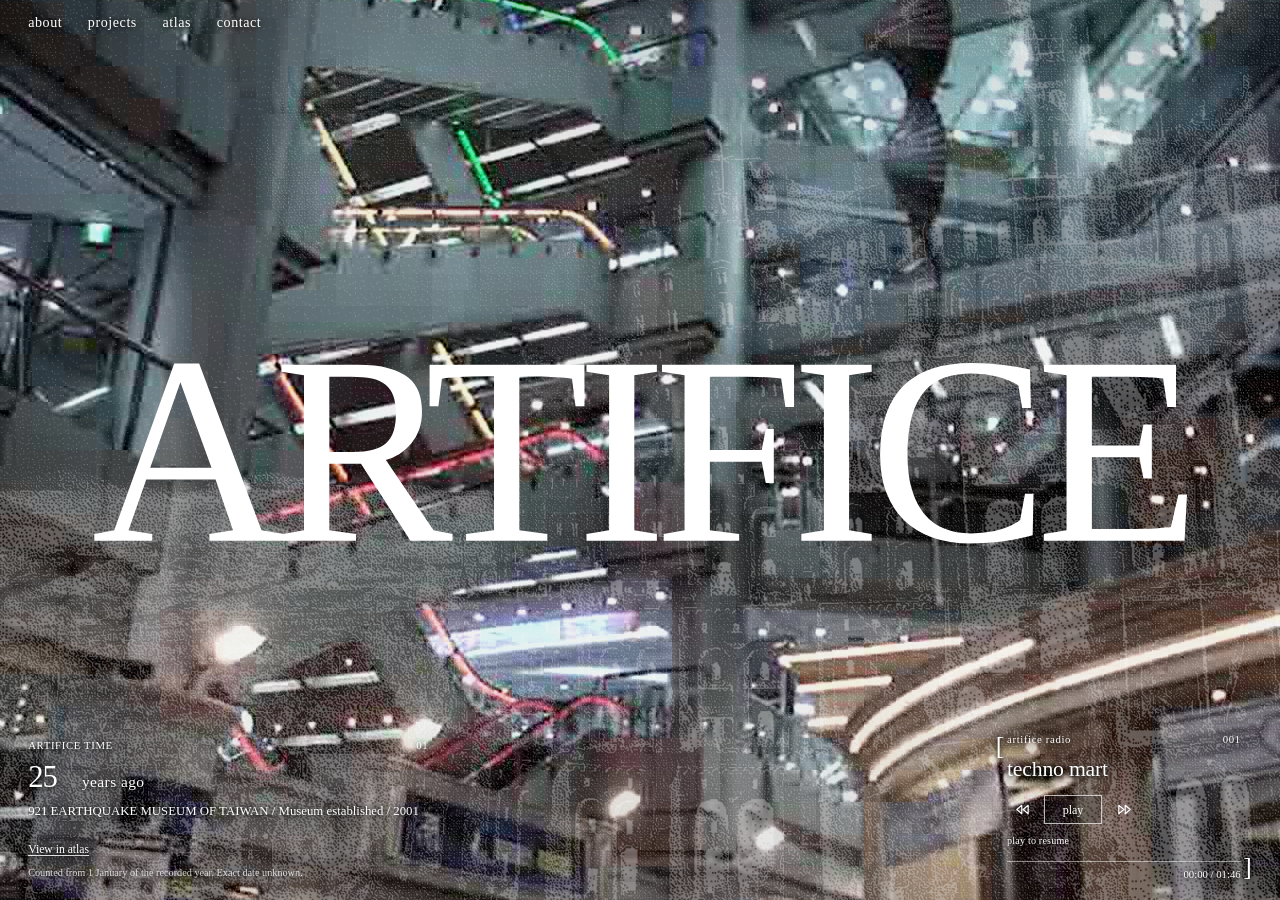
==== commit b6c44632: "Refresh home clock layout styles" ====
--- a/index.html
+++ b/index.html
@@ -9,7 +9,7 @@
     />
     <meta name="theme-color" content="#111111" />
     <title>ARTIFICE</title>
-    <link rel="stylesheet" href="styles.css?v=20261020-babel-balance" />
+    <link rel="stylesheet" href="styles.css?v=20261020-stable-clock" />
     
   <link rel="stylesheet" href="mobile-v3.css?v=3"><link rel="icon" type="image/svg+xml" href="favicon-artifice-a-20261012.svg"><link rel="shortcut icon" type="image/svg+xml" href="favicon-artifice-a-20261012.svg"></head>
 
--- a/styles.css
+++ b/styles.css
@@ -473,3 +473,13 @@
 .home-page .hero-babel-overlay{opacity:.32}
 .home-page .hero-film{filter:saturate(.92) contrast(1.02) brightness(.94)}
 .home-page .film-shade{background:linear-gradient(to bottom,rgba(0,0,0,.12),transparent 25%,transparent 75%,rgba(0,0,0,.12))}
+
+/* Stable home time archive: reserve space for changing place names and year counts. */
+.home-page .artifice-time{display:flex;flex-direction:column;align-items:flex-start;min-height:145px;justify-content:flex-end}
+.home-page .time-small{width:100%;flex:0 0 auto}
+.home-page .time-elapsed{display:flex;flex-wrap:nowrap;align-items:baseline;white-space:nowrap;min-height:1.1em;gap:.25em}
+.home-page #time-elapsed{display:inline-block;min-width:3ch;font-variant-numeric:tabular-nums;text-align:left}
+.home-page .time-unit{flex:0 0 auto}
+.home-page .time-place{width:100%;min-height:2.5em;max-height:2.5em;overflow:hidden;overflow-wrap:anywhere;display:-webkit-box;-webkit-box-orient:vertical;-webkit-line-clamp:2}
+.home-page .time-link{display:inline-block;min-height:1.2em}
+@media(max-width:780px){.home-page .artifice-time{min-height:115px}.home-page .time-place{min-height:2.5em;max-height:2.5em}}
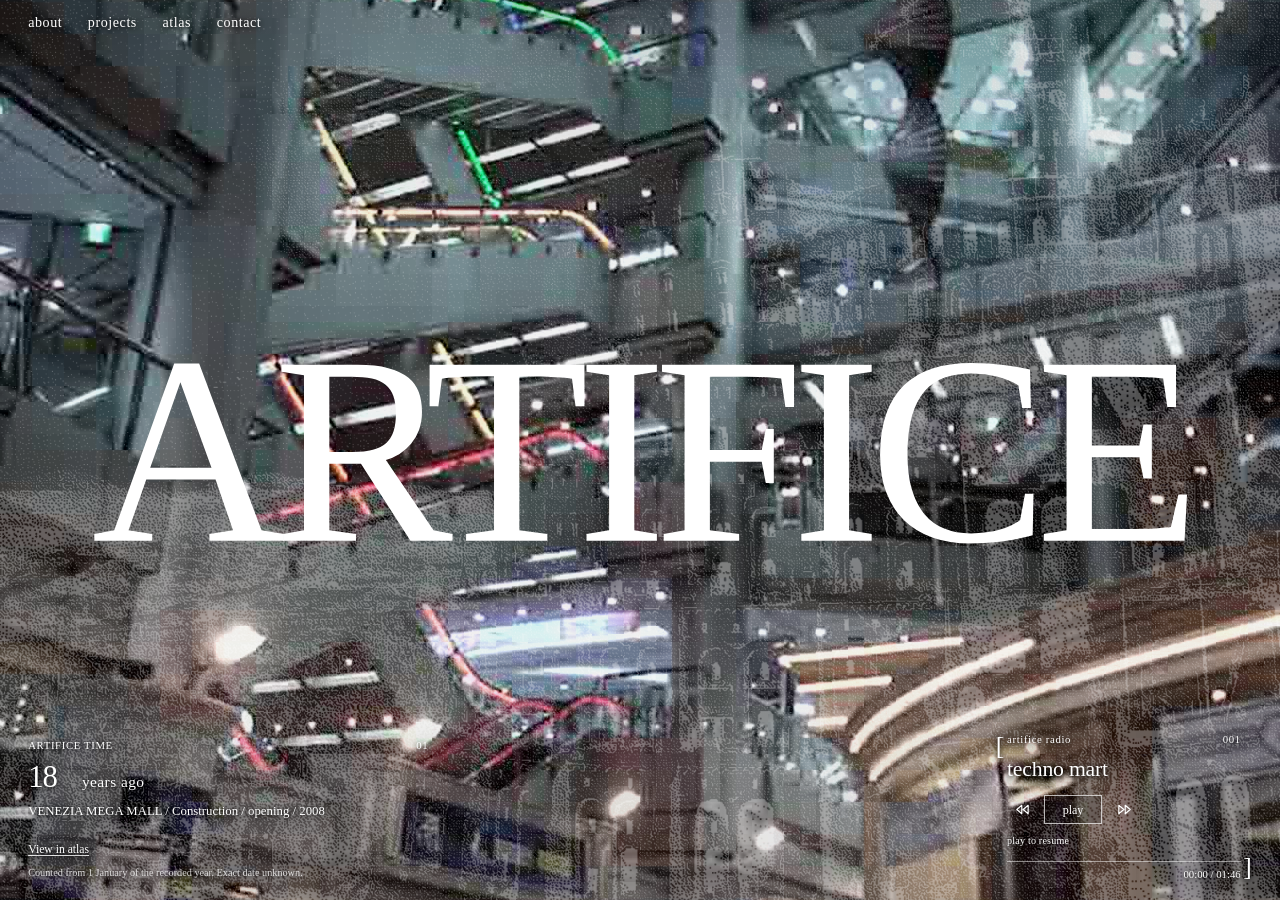
==== commit ff36c7f0: "Refresh radio playlist across pages" ====
--- a/index.html
+++ b/index.html
@@ -140,6 +140,6 @@
         document.querySelector(".time-unit").hidden = true;
       });
     </script>
-  <script defer src="scripts/radio-v3.js?v=20261012-radio-baseline6"></script>
+  <script defer src="scripts/radio-v3.js?v=20261020-new-track"></script>
   </body>
 </html>
--- a/styles.css
+++ b/styles.css
@@ -483,3 +483,26 @@
 .home-page .time-place{width:100%;min-height:2.5em;max-height:2.5em;overflow:hidden;overflow-wrap:anywhere;display:-webkit-box;-webkit-box-orient:vertical;-webkit-line-clamp:2}
 .home-page .time-link{display:inline-block;min-height:1.2em}
 @media(max-width:780px){.home-page .artifice-time{min-height:115px}.home-page .time-place{min-height:2.5em;max-height:2.5em}}
+
+/* About: one continuous research paragraph and architectural matrix brackets. */
+.about-fragment-second{grid-column:6 / 13;max-width:42rem}
+.about-cities-matrix{display:inline-block;position:relative;padding:.3rem 1.15rem;line-height:1.55}
+.about-cities-matrix::before,.about-cities-matrix::after{content:"";position:absolute;top:0;bottom:0;width:.6rem;border-top:1.5px solid currentColor;border-bottom:1.5px solid currentColor}
+.about-cities-matrix::before{left:0;border-left:1.5px solid currentColor}
+.about-cities-matrix::after{right:0;border-right:1.5px solid currentColor}
+@media(max-width:780px){.about-fragment-second{grid-column:2 / 7;max-width:none}.about-cities-matrix{padding:.25rem 1rem}}
+
+/* Align About heading with Atlas heading's vertical rhythm. */
+.about-poem-page .about-poem{padding-top:clamp(3.9rem,6.5vh,5rem)!important}
+@media(max-width:780px){.about-poem-page .about-poem{padding-top:4.35rem!important}}
+
+/* Dictionary entry and ARTIFICE's own definition precede the About manifesto. */
+.about-poem-page .about-definition{width:min(53rem,83%);margin:0 0 clamp(4rem,9vh,7rem) clamp(1rem,9vw,12rem);font-family:"Times New Roman",serif;font-size:clamp(1rem,1.3vw,1.3rem);line-height:1.4}
+.about-poem-page .about-definition p{margin:0 0 1rem}
+.about-poem-page .about-definition-term{font-size:clamp(1.4rem,2vw,2rem);margin-bottom:1.2rem!important}
+.about-poem-page .about-definition-term span{font-size:.65em}
+.about-poem-page .about-definition-source{font-size:.72em;color:#000;margin-top:.5rem!important}
+.about-poem-page .about-definition-source a{color:inherit;text-underline-offset:2px}
+.about-poem-page .about-definition-label{font-size:.75em;margin-top:2.7rem!important;letter-spacing:.02em}
+.about-poem-page .about-definition-original{font-size:clamp(1.25rem,1.8vw,1.8rem);line-height:1.28;max-width:47rem}
+@media(max-width:780px){.about-poem-page .about-definition{width:100%;margin:0 0 4rem}.about-poem-page .about-definition-original{font-size:1.25rem}}
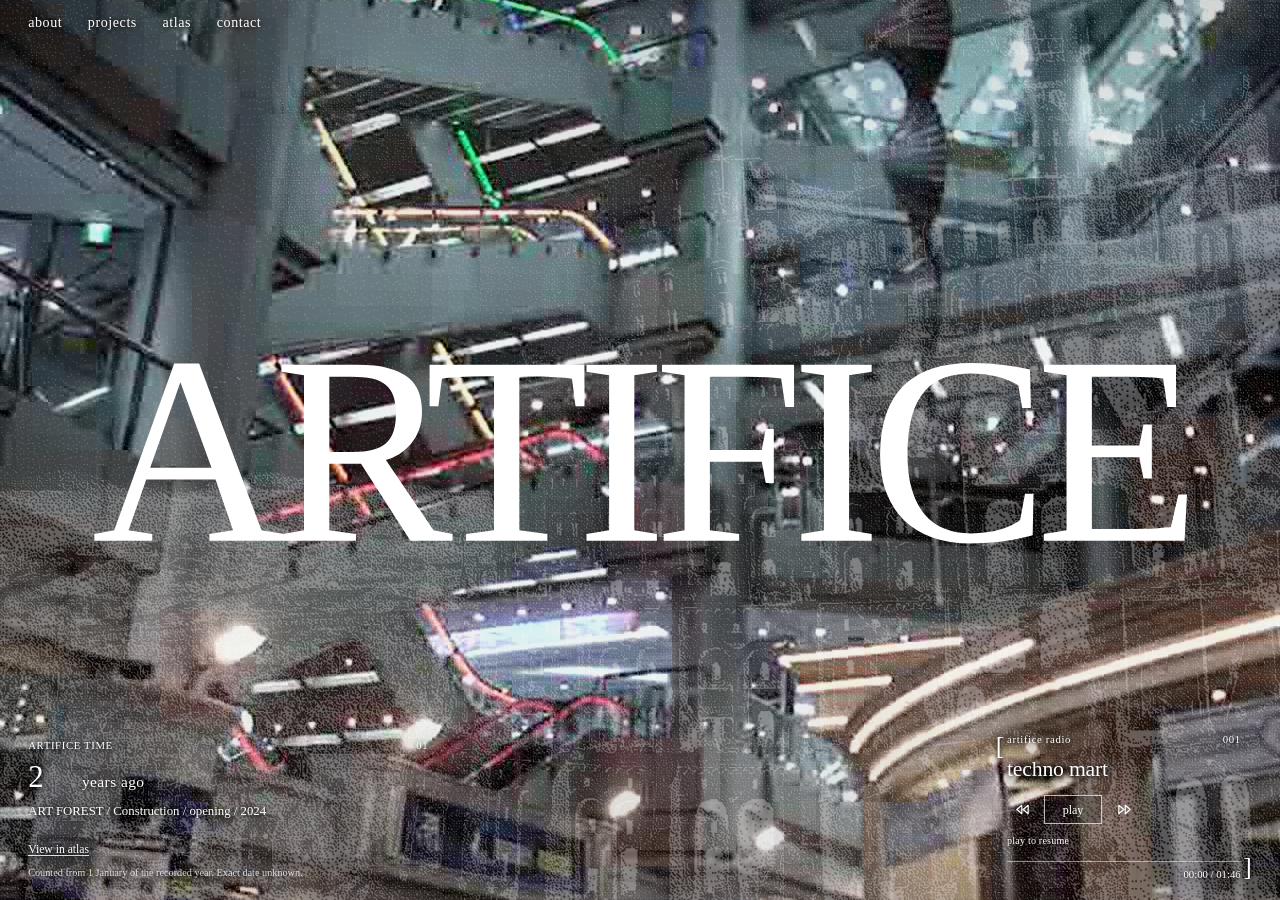
==== commit 0a022c37: "Avoid downloading hidden homepage video on mobile and reduce unnecessary clock updates" ====
--- a/index.html
+++ b/index.html
@@ -70,9 +70,9 @@
     </main>
     <script>
       const film = document.querySelector(".hero-film");
-      const desktopFilm = window.matchMedia("(prefers-reduced-motion: no-preference)");
+      const desktopFilm = window.matchMedia("(min-width: 781px) and (prefers-reduced-motion: no-preference)");
       function startDesktopFilm() {
-        if (!desktopFilm.matches) return;
+        if (!desktopFilm.matches) { film.pause(); return; }
         const source = film.querySelector("source");
         if (!source.src) {
           source.src = source.dataset.src;
@@ -132,7 +132,7 @@
           updateElapsed();
         }
         nextPlace();
-        setInterval(updateElapsed, 50);
+        setInterval(updateElapsed, 60000);
         setInterval(nextPlace, 5000);
         document.addEventListener("visibilitychange", updateElapsed);
       }).catch(() => {
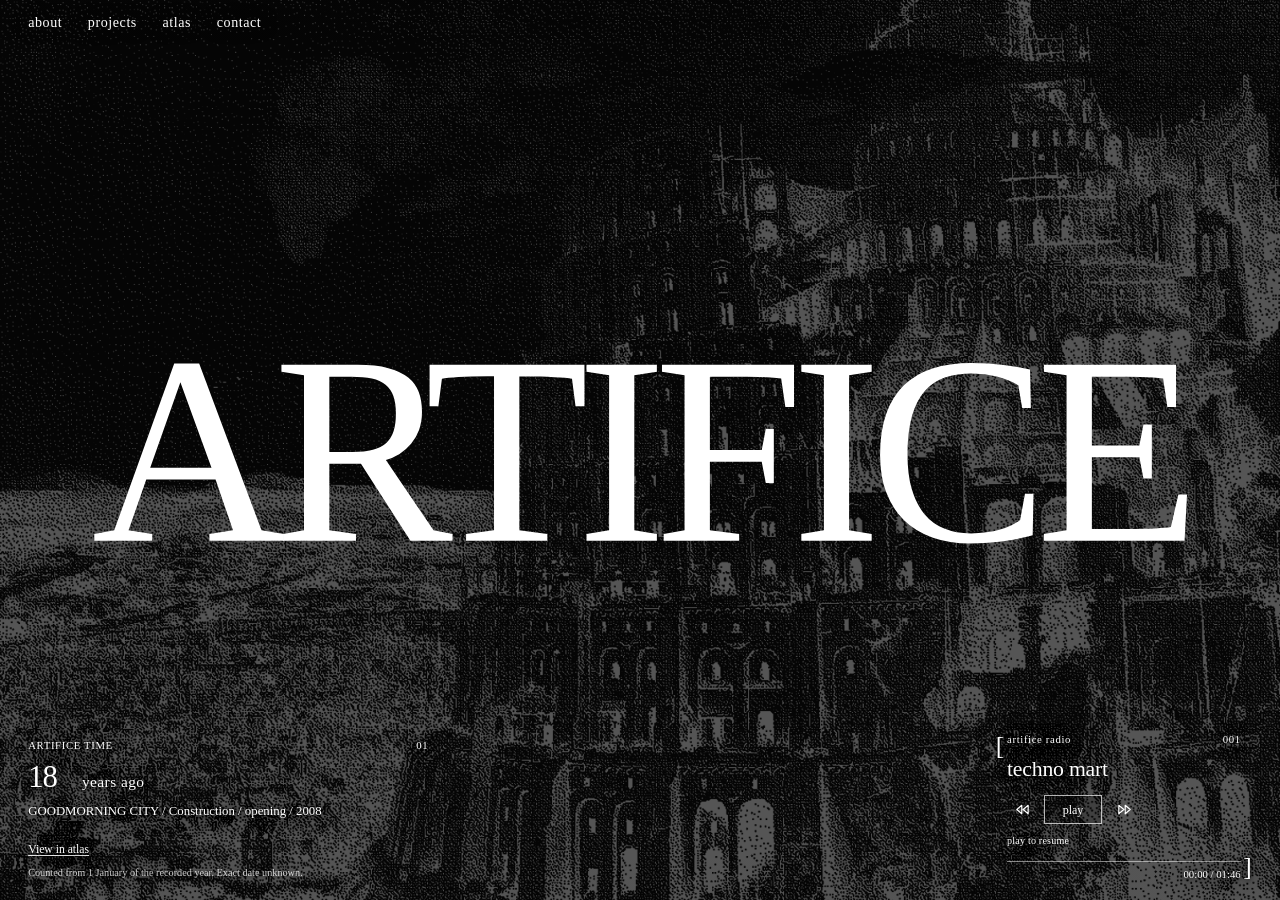
==== commit fe889420: "Remove outdated homepage video poster to prevent old footage flash" ====
--- a/index.html
+++ b/index.html
@@ -35,7 +35,6 @@
           loop
           playsinline
           preload="none"
-          poster="assets/home-preview.jpg"
           aria-hidden="true"
         >
           <source data-src="assets/home/C0935_2.mp4" type="video/mp4" />
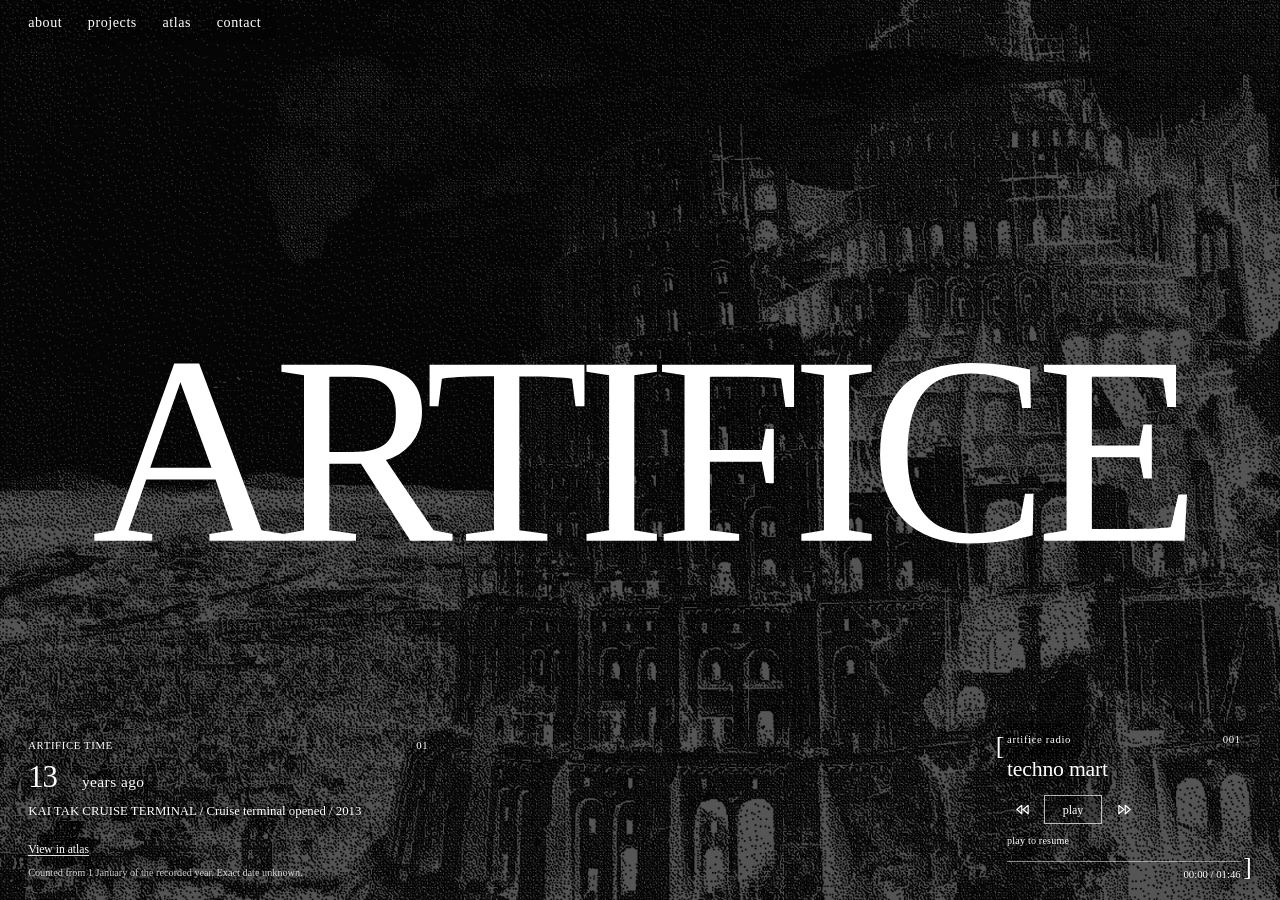
==== commit 0ce53b5f: "Refresh homepage media CSS" ====
--- a/index.html
+++ b/index.html
@@ -9,7 +9,7 @@
     />
     <meta name="theme-color" content="#111111" />
     <title>ARTIFICE</title>
-    <link rel="stylesheet" href="styles.css?v=20261020-stable-clock" />
+    <link rel="stylesheet" href="styles.css?v=20261022-home-media" />
     
   <link rel="stylesheet" href="mobile-v3.css?v=3"><link rel="icon" type="image/svg+xml" href="favicon-artifice-a-20261012.svg"><link rel="shortcut icon" type="image/svg+xml" href="favicon-artifice-a-20261012.svg"></head>
 
--- a/styles.css
+++ b/styles.css
@@ -506,3 +506,9 @@
 .about-poem-page .about-definition-label{font-size:.75em;margin-top:2.7rem!important;letter-spacing:.02em}
 .about-poem-page .about-definition-original{font-size:clamp(1.25rem,1.8vw,1.8rem);line-height:1.28;max-width:47rem}
 @media(max-width:780px){.about-poem-page .about-definition{width:100%;margin:0 0 4rem}.about-poem-page .about-definition-original{font-size:1.25rem}}
+
+/* Homepage media: do not reveal a hidden video or obsolete poster on phones. */
+@media (max-width:780px){
+  .home-page .hero-film{display:none!important}
+  .home-page .hero-film-mobile{display:block!important;background-image:url("assets/home-film-mobile.webp");background-size:cover;background-position:center}
+}
